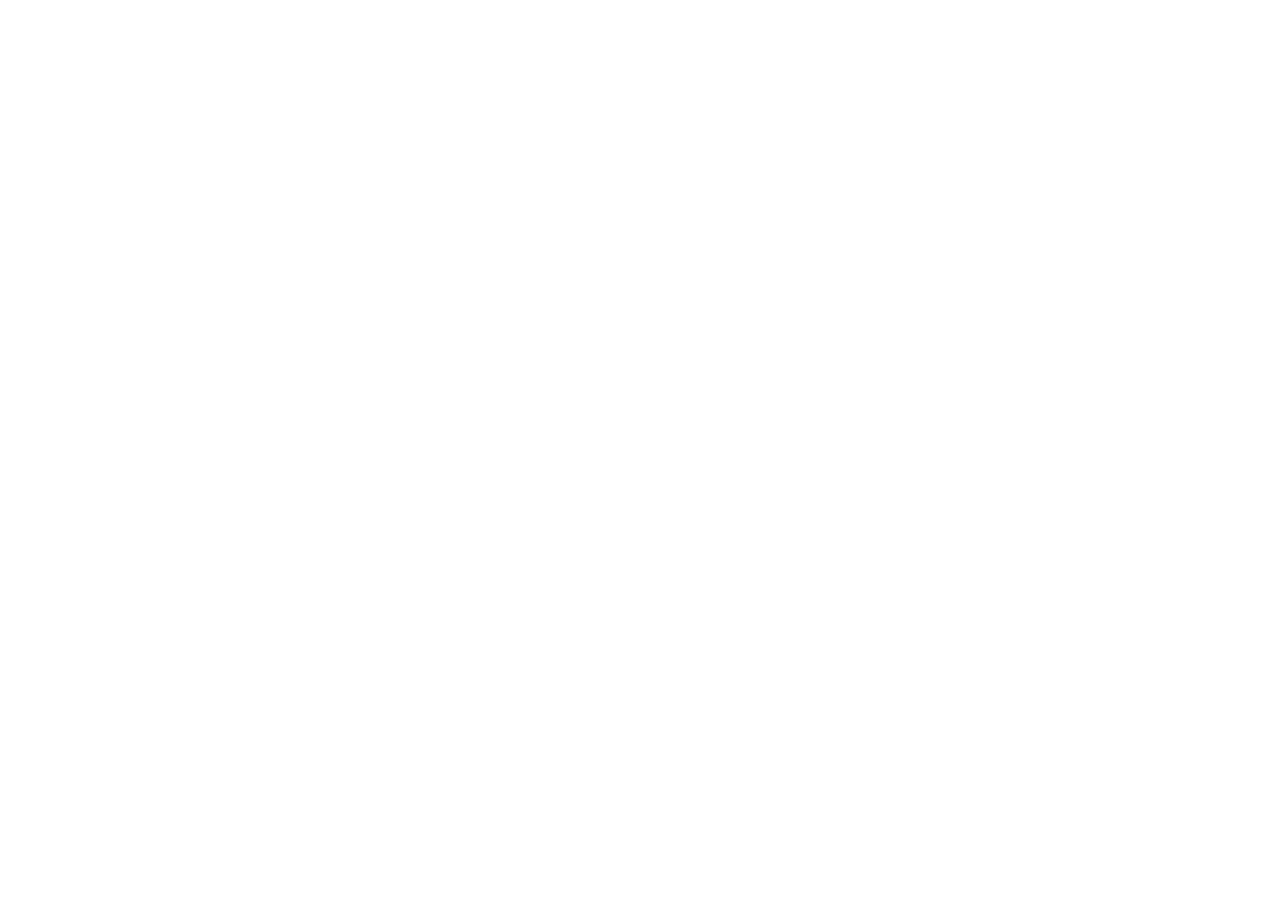
==== index.html @ 385fb646 "criei a página principal" ====
<!DOCTYPE html>
<html lang="pt-br">
<head>
    <meta charset="UTF-8">
    <meta http-equiv="X-UA-Compatible" content="IE=edge">
    <meta name="viewport" content="width=device-width, initial-scale=1.0">
    <link rel="shortcut icon" href="favicon.ico" type="image/x-icon">
    <title>Projeto Redes Sociais</title>
</head>
<body>
    
</body>
</html>
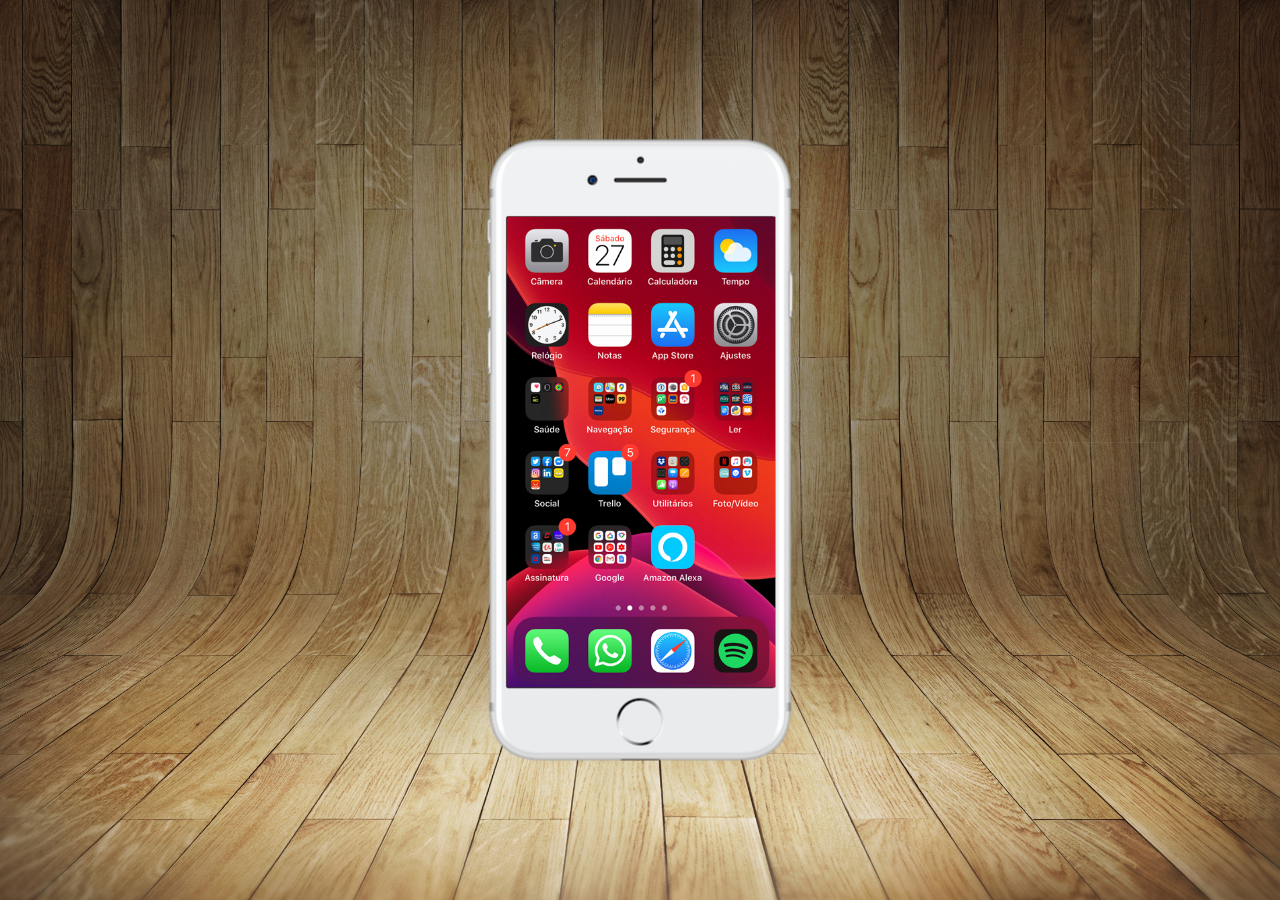
==== commit 0602356d: "criei a tela home" ====
--- a/index.html
+++ b/index.html
@@ -5,9 +5,17 @@
     <meta http-equiv="X-UA-Compatible" content="IE=edge">
     <meta name="viewport" content="width=device-width, initial-scale=1.0">
     <link rel="shortcut icon" href="favicon.ico" type="image/x-icon">
+    <link rel="stylesheet" href="estilos/style.css">
     <title>Projeto Redes Sociais</title>
 </head>
 <body>
-    
+    <main>
+        <section id="telefone">
+            <iframe src="home.html" name='tela' id="tela" frameborder="0"></iframe>
+        </section>
+        <section id="redes-sociais">
+
+        </section>
+    </main>
 </body>
 </html>--- a/estilos/style.css
+++ b/estilos/style.css
@@ -0,0 +1,43 @@
+@charset "UTF-8";
+
+* {
+    margin: 0px;
+    padding: 0px;
+    font-family: Arial, Helvetica, sans-serif;
+}
+
+html, body {
+    height: 100vh;
+    width: 100vw;
+    background-color: black;
+}
+
+body {
+    background:url('../imagens/fundo-madeira.jpg') no-repeat top center;
+    background-size: cover;
+    background-attachment: fixed;
+}
+
+main {
+    position: relative;
+    height: 100vh;
+}
+
+section#telefone {
+    position: absolute;
+    top: 50%;
+    left: 50%;
+    transform: translate(-50%, -50%);
+
+    height: 627px;
+    width: 311px;
+    background: url('../imagens/frame-iphone.png') no-repeat;
+}
+
+iframe#tela {
+    position: relative;
+    top: 80px;
+    left: 22px;
+    width: 269px;
+    height: 471px;
+}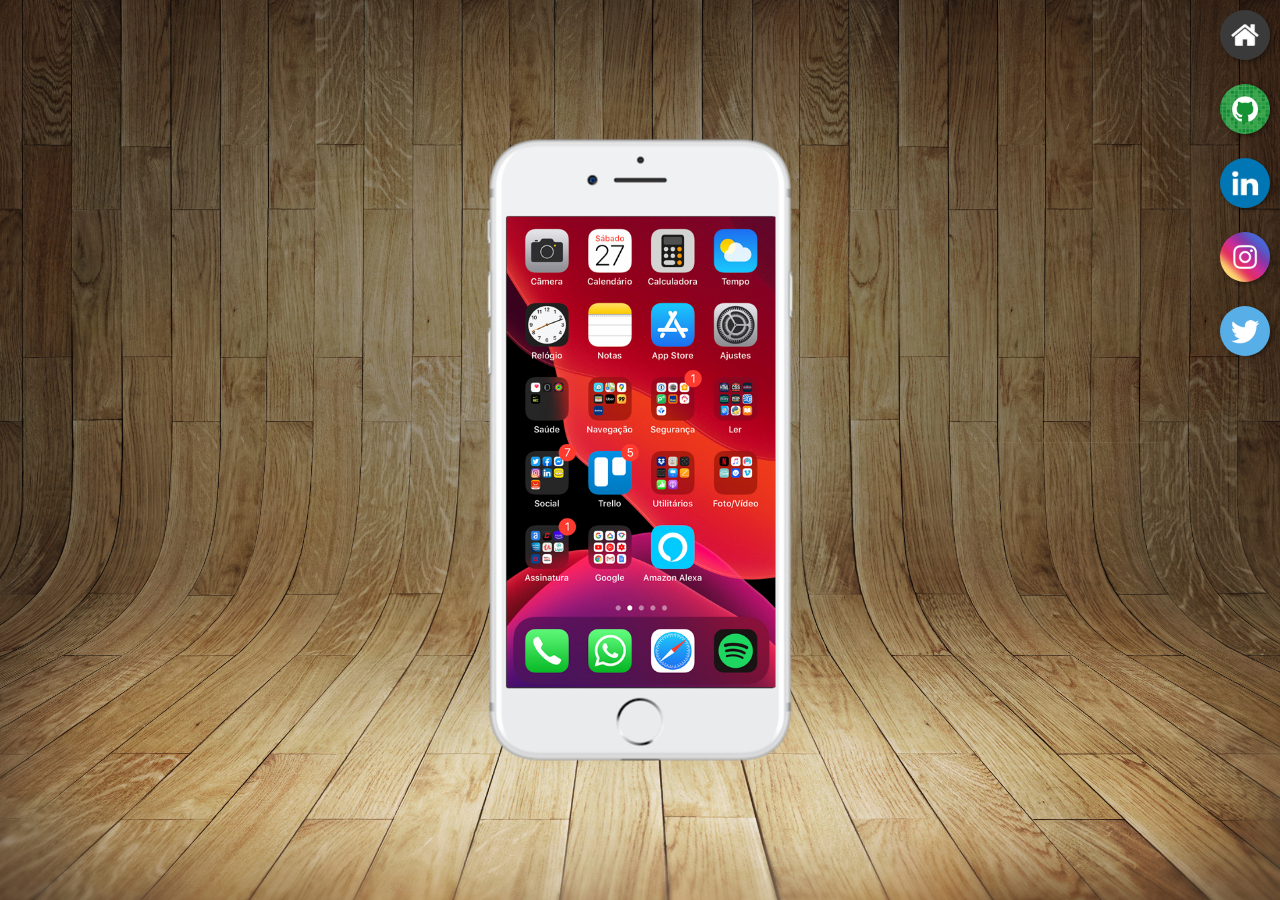
==== commit f649fc5f: "criei botões laterais" ====
--- a/index.html
+++ b/index.html
@@ -11,10 +11,16 @@
 <body>
     <main>
         <section id="telefone">
-            <iframe src="home.html" name='tela' id="tela" frameborder="0"></iframe>
+            <iframe src="home.html" name='tela' id="tela" frameborder="0">
+                Seu navegador não é compatível com isso.
+            </iframe>
         </section>
         <section id="redes-sociais">
-
+            <a href="#" target="tela"><img src="imagens/logo-home.jpg" alt="home"></a> <br>
+            <a href="#" target="tela"><img src="imagens/logo-github.jpg" alt="Github"></a> <br>
+            <a href="#" target="tela"><img src="imagens/logo-linkedin.jpg" alt="Linkedin"></a> <br>
+            <a href="#" target="tela"><img src="imagens/logo-instagram.jpg" alt="Instagram"></a> <br>
+            <a href="#" target="tela"><img src="imagens/logo-twitter.jpg" alt="Twitter"></a>  
         </section>
     </main>
 </body>
--- a/estilos/style.css
+++ b/estilos/style.css
@@ -40,4 +40,23 @@
     left: 22px;
     width: 269px;
     height: 471px;
+}
+
+section#redes-sociais {
+    text-align: right;
+}
+
+section#redes-sociais img {
+    width: 50px;
+    margin: 10px;
+    border-radius: 50%;
+    box-shadow: 2px 2px 5px rgba(0, 0, 0, 0.400);
+    box-sizing: border-box;
+}
+
+section#redes-sociais img:hover {
+    border: 2px solid rgba(255, 255, 255, 0.636);
+    transform: translate(-3px, -3px);
+    box-shadow: 5px 5px 10px rgba(0, 0, 0, 0.605);
+    transition: transform .3s, border .4s;
 }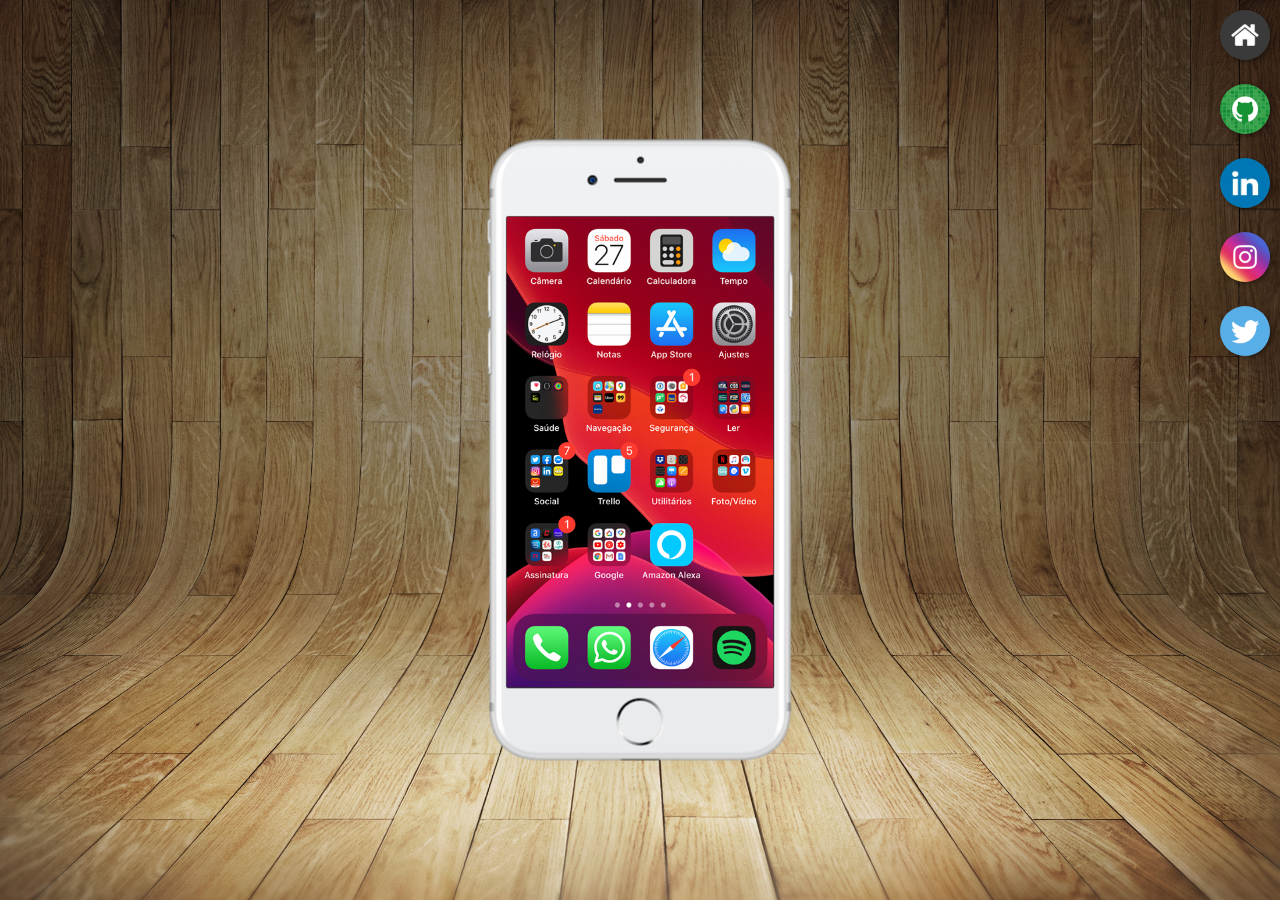
==== commit 16f051fb: "finalizei o projeto" ====
--- a/index.html
+++ b/index.html
@@ -16,11 +16,11 @@
             </iframe>
         </section>
         <section id="redes-sociais">
-            <a href="#" target="tela"><img src="imagens/logo-home.jpg" alt="home"></a> <br>
-            <a href="#" target="tela"><img src="imagens/logo-github.jpg" alt="Github"></a> <br>
-            <a href="#" target="tela"><img src="imagens/logo-linkedin.jpg" alt="Linkedin"></a> <br>
-            <a href="#" target="tela"><img src="imagens/logo-instagram.jpg" alt="Instagram"></a> <br>
-            <a href="#" target="tela"><img src="imagens/logo-twitter.jpg" alt="Twitter"></a>  
+            <a href="home.html" target="tela"><img src="imagens/logo-home.jpg" alt="home"></a> <br>
+            <a href="github.html" target="tela"><img src="imagens/logo-github.jpg" alt="Github"></a> <br>
+            <a href="linkedin.html" target="tela"><img src="imagens/logo-linkedin.jpg" alt="Linkedin"></a> <br>
+            <a href="instagram.html" target="tela"><img src="imagens/logo-instagram.jpg" alt="Instagram"></a> <br>
+            <a href="twitter..html" target="tela"><img src="imagens/logo-twitter.jpg" alt="Twitter"></a>  
         </section>
     </main>
 </body>
--- a/estilos/style.css
+++ b/estilos/style.css
@@ -38,7 +38,7 @@
     position: relative;
     top: 80px;
     left: 22px;
-    width: 269px;
+    width: 267px;
     height: 471px;
 }
 
